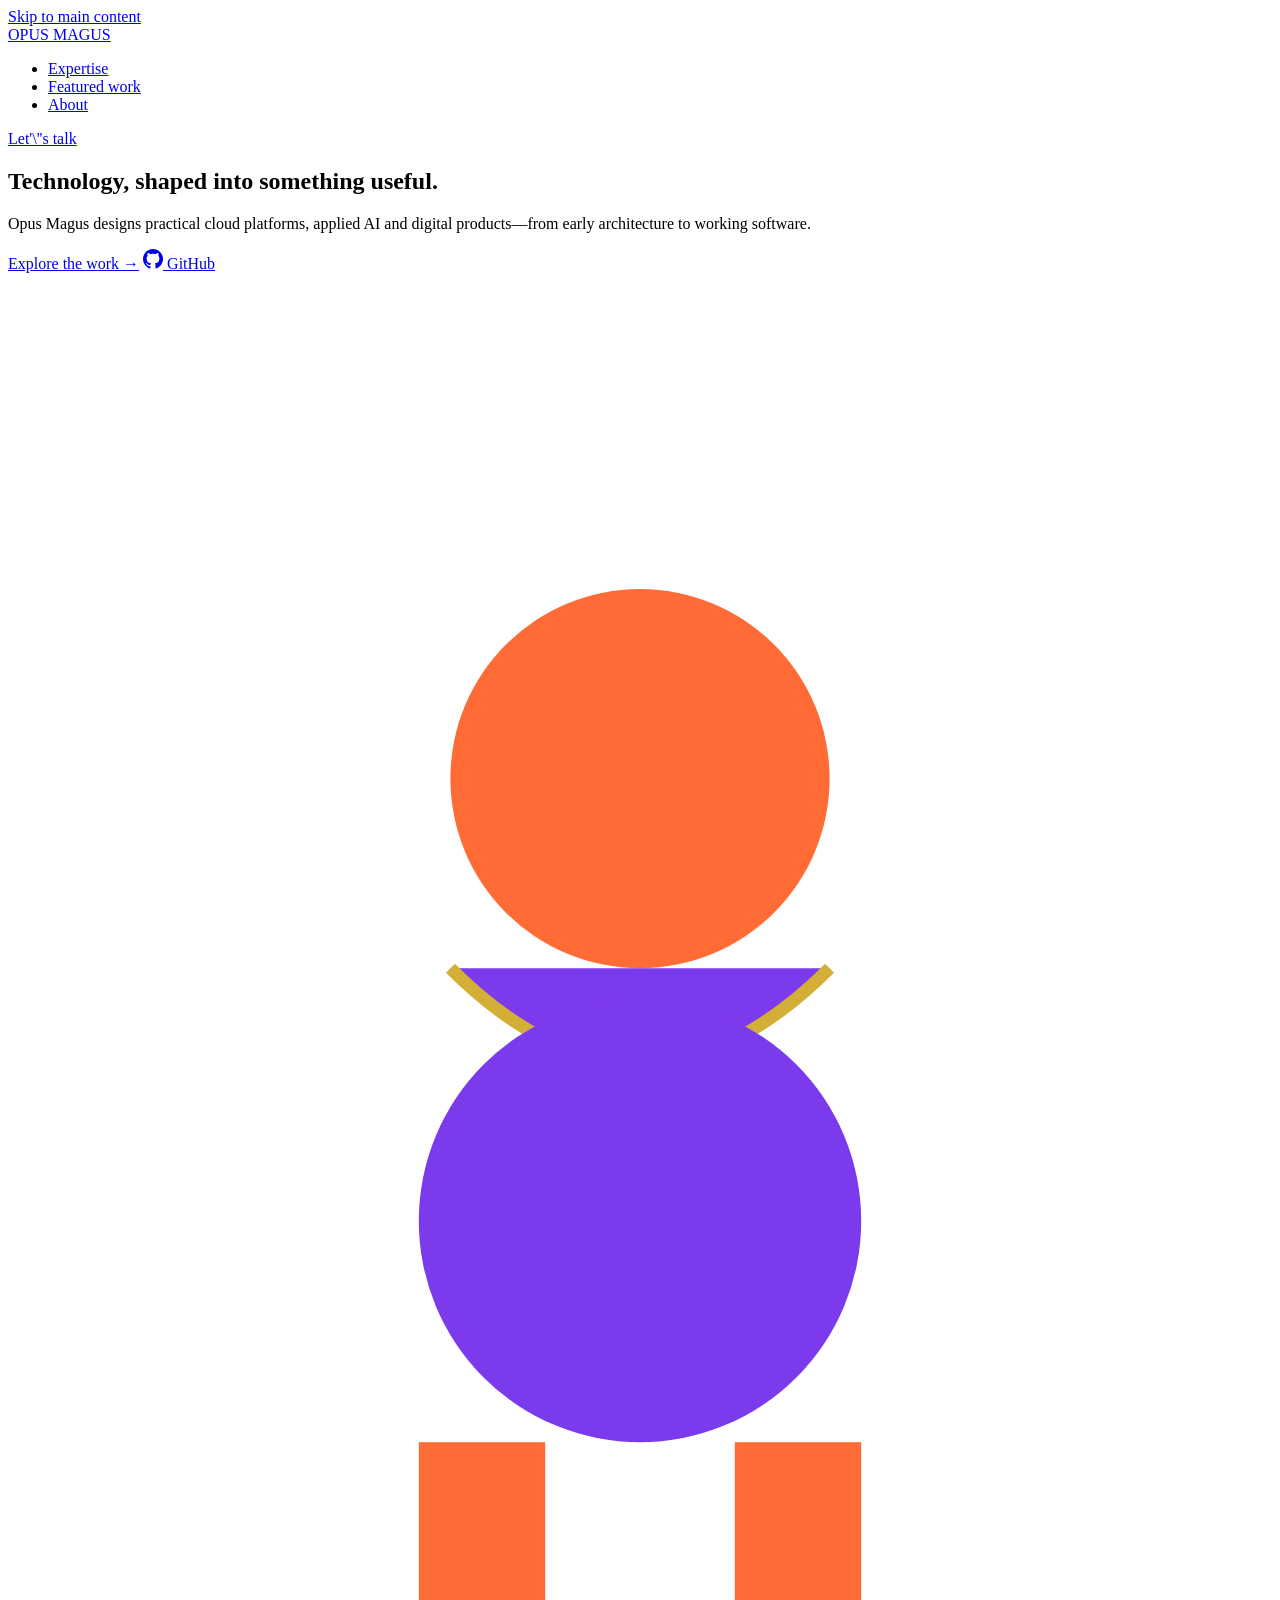
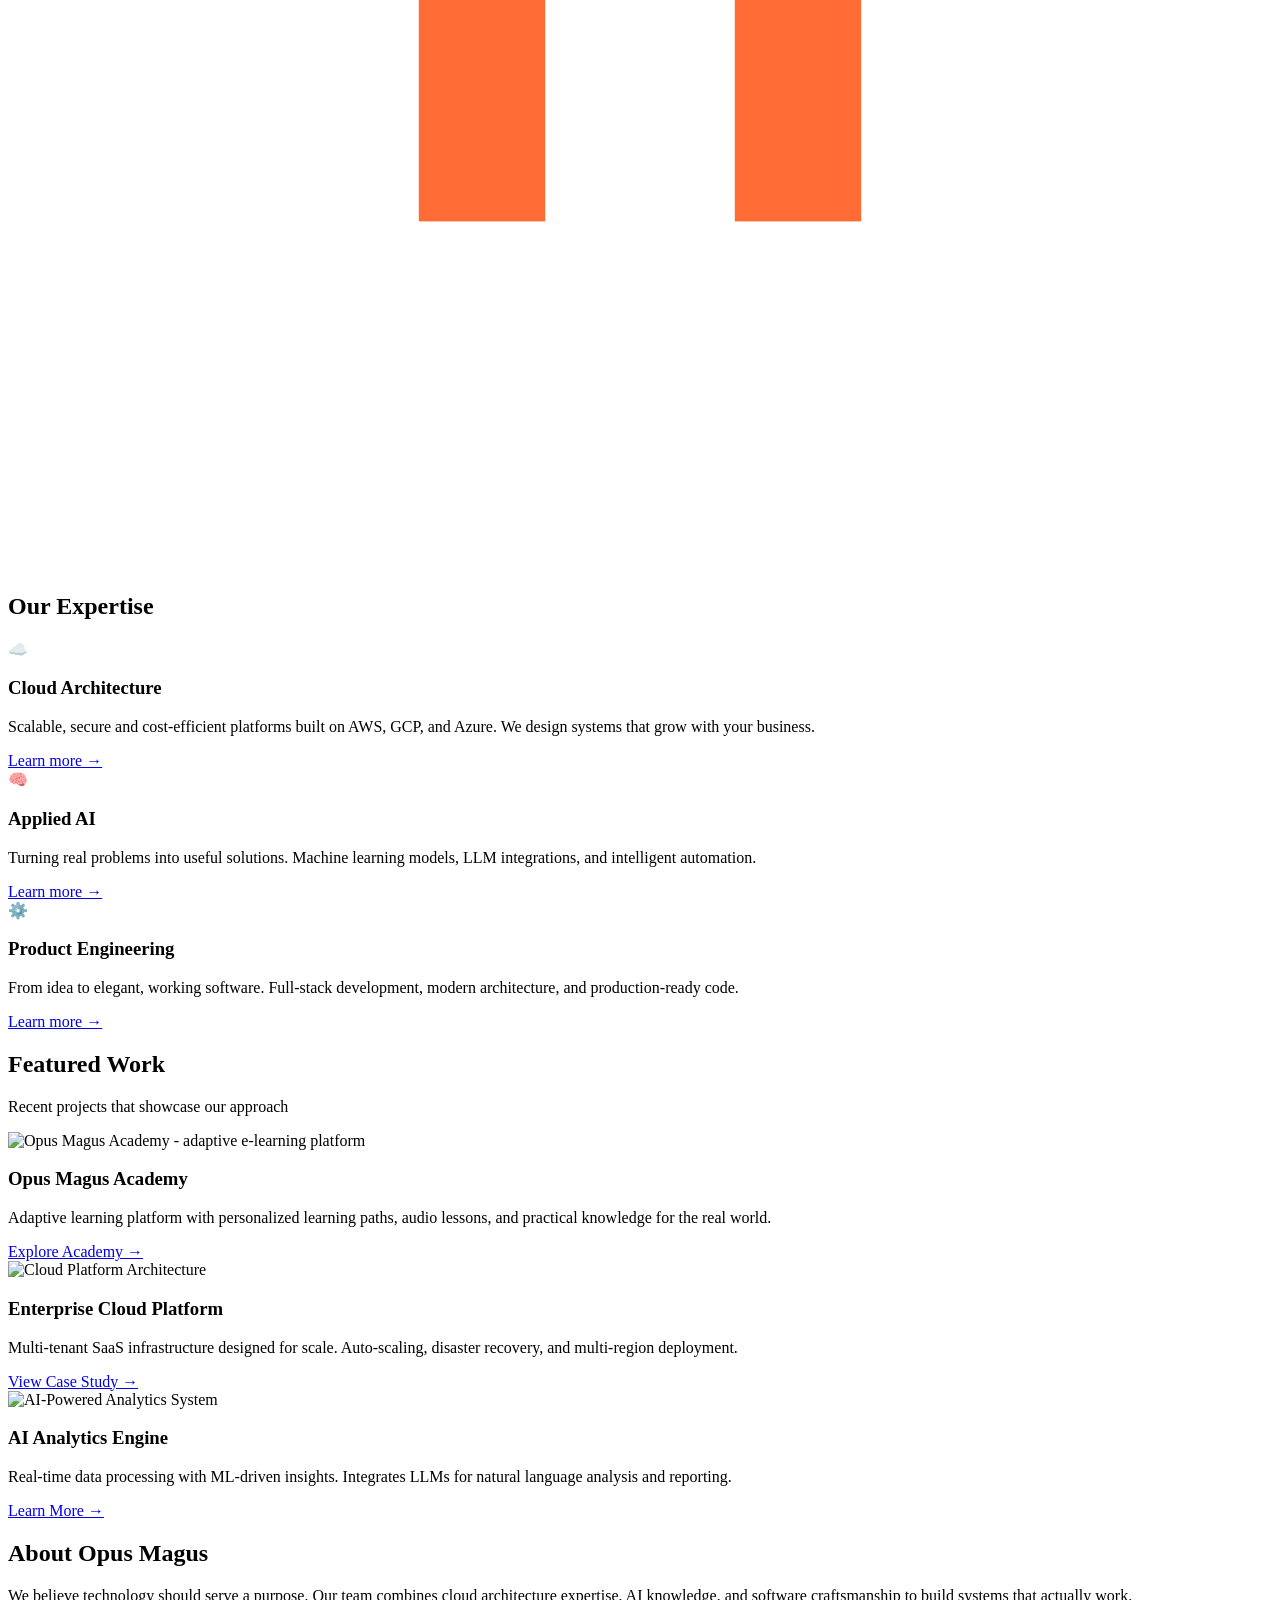
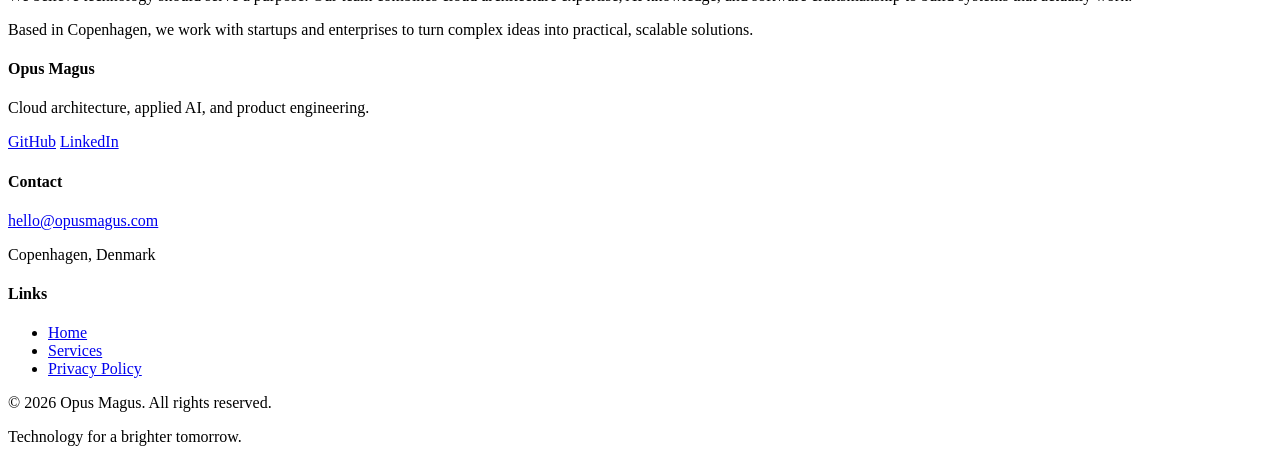
==== website/index.html @ ca3a5879 "First update to match new target img" ====
<!DOCTYPE html>
<html lang="en">
<head>
    <meta charset="UTF-8">
    <meta name="viewport" content="width=device-width, initial-scale=1.0">
    <meta name="description" content="Opus Magus - Technology shaped into something useful. Cloud platforms, applied AI, and digital products from idea to working software.">
    <meta property="og:title" content="Opus Magus - Cloud Architecture & Applied AI">
    <meta property="og:description" content="Practical cloud platforms and AI solutions from concept to production.">
    <meta property="og:image" content="/images/og-image.png">
    <meta property="og:url" content="https://opusmagus.com">
    <meta name="theme-color" content="#0a0a0a">
    
    <title>Opus Magus | Cloud Architecture & Applied AI</title>
    
    <link rel="icon" href="/favicon.ico">
    <link rel="apple-touch-icon" href="/apple-touch-icon.png">
    <link rel="stylesheet" href="/css/main.css">
</head>
<body>
    <a href="#main" class="skip-link">Skip to main content</a>
    
    <!-- Navigation -->
    <nav class="navbar" role="navigation" aria-label="Main navigation">
        <div class="nav-container">
            <a href="/" class="logo" aria-label="Opus Magus Home">
                <span class="logo-text">OPUS MAGUS</span>
            </a>
            <ul class="nav-links">
                <li><a href="#expertise">Expertise</a></li>
                <li><a href="#featured-work">Featured work</a></li>
                <li><a href="#about">About</a></li>
            </ul>
            <a href="mailto:hello@opusmagus.com" class="cta-button">Let'\''s talk</a>
        </div>
    </nav>

    <main id="main">
        <!-- Hero Section -->
        <section class="hero" id="hero">
            <div class="hero-content">
                <div class="hero-text">
                    <h1>Technology, shaped into something <span class="gradient-text">useful</span>.</h1>
                    <p class="hero-subtitle">Opus Magus designs practical cloud platforms, applied AI and digital products—from early architecture to working software.</p>
                    <div class="hero-ctas">
                        <a href="#featured-work" class="btn btn-primary">Explore the work →</a>
                        <a href="https://github.com/opusmagus" class="btn btn-secondary" target="_blank" rel="noopener noreferrer">
                            <svg class="icon" viewBox="0 0 24 24" width="20" height="20">
                                <path fill="currentColor" d="M12 0c-6.626 0-12 5.373-12 12 0 5.302 3.438 9.8 8.207 11.387.599.111.793-.261.793-.577v-2.234c-3.338.726-4.033-1.416-4.033-1.416-.546-1.387-1.333-1.756-1.333-1.756-1.089-.745.083-.729.083-.729 1.205.084 1.839 1.237 1.839 1.237 1.07 1.834 2.807 1.304 3.492.997.107-.775.418-1.305.762-1.604-2.665-.305-5.467-1.334-5.467-5.931 0-1.311.469-2.381 1.236-3.221-.124-.303-.535-1.524.117-3.176 0 0 1.008-.322 3.301 1.23.957-.266 1.983-.399 3.003-.404 1.02.005 2.047.138 3.006.404 2.291-1.552 3.297-1.23 3.297-1.23.653 1.653.242 2.874.118 3.176.77.84 1.235 1.911 1.235 3.221 0 4.609-2.807 5.624-5.479 5.921.43.372.823 1.102.823 2.222v 3.293c0 .319.192.694.801.576 4.765-1.589 8.199-6.086 8.199-11.386 0-6.627-5.373-12-12-12z"/>
                            </svg>
                            GitHub
                        </a>
                    </div>
                </div>
                <div class="hero-visual">
                    <div class="wizard-glow"></div>
                    <svg class="wizard" viewBox="0 0 200 300" xmlns="http://www.w3.org/2000/svg">
                        <!-- Wizard illustration (simplified) -->
                        <circle cx="100" cy="80" r="30" fill="#FF6B35"/>
                        <path d="M 70 110 Q 100 140 130 110" fill="#7c3aed" stroke="#d4af37" stroke-width="2"/>
                        <circle cx="100" cy="150" r="35" fill="#7c3aed"/>
                        <rect x="65" y="185" width="20" height="60" fill="#FF6B35"/>
                        <rect x="115" y="185" width="20" height="60" fill="#FF6B35"/>
                    </svg>
                </div>
            </div>
        </section>

        <!-- Expertise / Service Cards -->
        <section id="expertise" class="services">
            <div class="container">
                <h2>Our Expertise</h2>
                <div class="service-grid">
                    <div class="service-card">
                        <div class="service-icon">☁️</div>
                        <h3>Cloud Architecture</h3>
                        <p>Scalable, secure and cost-efficient platforms built on AWS, GCP, and Azure. We design systems that grow with your business.</p>
                        <a href="#" class="service-link">Learn more →</a>
                    </div>
                    <div class="service-card">
                        <div class="service-icon">🧠</div>
                        <h3>Applied AI</h3>
                        <p>Turning real problems into useful solutions. Machine learning models, LLM integrations, and intelligent automation.</p>
                        <a href="#" class="service-link">Learn more →</a>
                    </div>
                    <div class="service-card">
                        <div class="service-icon">⚙️</div>
                        <h3>Product Engineering</h3>
                        <p>From idea to elegant, working software. Full-stack development, modern architecture, and production-ready code.</p>
                        <a href="#" class="service-link">Learn more →</a>
                    </div>
                </div>
            </div>
        </section>

        <!-- Featured Work -->
        <section id="featured-work" class="featured-work">
            <div class="container">
                <h2>Featured Work</h2>
                <p class="section-subtitle">Recent projects that showcase our approach</p>
                
                <div class="featured-projects">
                    <div class="project-card">
                        <div class="project-image">
                            <img src="/images/portfolio/academy.svg" alt="Opus Magus Academy - adaptive e-learning platform" loading="lazy">
                        </div>
                        <div class="project-content">
                            <h3>Opus Magus Academy</h3>
                            <p>Adaptive learning platform with personalized learning paths, audio lessons, and practical knowledge for the real world.</p>
                            <a href="#" class="btn btn-secondary">Explore Academy →</a>
                        </div>
                    </div>
                    <div class="project-card">
                        <div class="project-image">
                            <img src="/images/portfolio/platform.svg" alt="Cloud Platform Architecture" loading="lazy">
                        </div>
                        <div class="project-content">
                            <h3>Enterprise Cloud Platform</h3>
                            <p>Multi-tenant SaaS infrastructure designed for scale. Auto-scaling, disaster recovery, and multi-region deployment.</p>
                            <a href="#" class="btn btn-secondary">View Case Study →</a>
                        </div>
                    </div>
                    <div class="project-card">
                        <div class="project-image">
                            <img src="/images/portfolio/ai-system.svg" alt="AI-Powered Analytics System" loading="lazy">
                        </div>
                        <div class="project-content">
                            <h3>AI Analytics Engine</h3>
                            <p>Real-time data processing with ML-driven insights. Integrates LLMs for natural language analysis and reporting.</p>
                            <a href="#" class="btn btn-secondary">Learn More →</a>
                        </div>
                    </div>
                </div>
            </div>
        </section>

        <!-- About -->
        <section id="about" class="about">
            <div class="container">
                <h2>About Opus Magus</h2>
                <p>We believe technology should serve a purpose. Our team combines cloud architecture expertise, AI knowledge, and software craftsmanship to build systems that actually work.</p>
                <p>Based in Copenhagen, we work with startups and enterprises to turn complex ideas into practical, scalable solutions.</p>
            </div>
        </section>
    </main>

    <!-- Footer -->
    <footer class="footer">
        <div class="footer-content">
            <div class="footer-section">
                <h4>Opus Magus</h4>
                <p>Cloud architecture, applied AI, and product engineering.</p>
                <div class="social-links">
                    <a href="https://github.com/opusmagus" target="_blank" rel="noopener noreferrer" aria-label="GitHub">GitHub</a>
                    <a href="https://linkedin.com/company/opusmagus" target="_blank" rel="noopener noreferrer" aria-label="LinkedIn">LinkedIn</a>
                </div>
            </div>
            <div class="footer-section">
                <h4>Contact</h4>
                <p><a href="mailto:hello@opusmagus.com">hello@opusmagus.com</a></p>
                <p>Copenhagen, Denmark</p>
            </div>
            <div class="footer-section">
                <h4>Links</h4>
                <ul>
                    <li><a href="/">Home</a></li>
                    <li><a href="#expertise">Services</a></li>
                    <li><a href="/privacy.html">Privacy Policy</a></li>
                </ul>
            </div>
        </div>
        <div class="footer-bottom">
            <p>&copy; 2026 Opus Magus. All rights reserved.</p>
            <p>Technology for a brighter tomorrow.</p>
        </div>
    </footer>

    <script src="/js/main.js" defer></script>
</body>
</html>
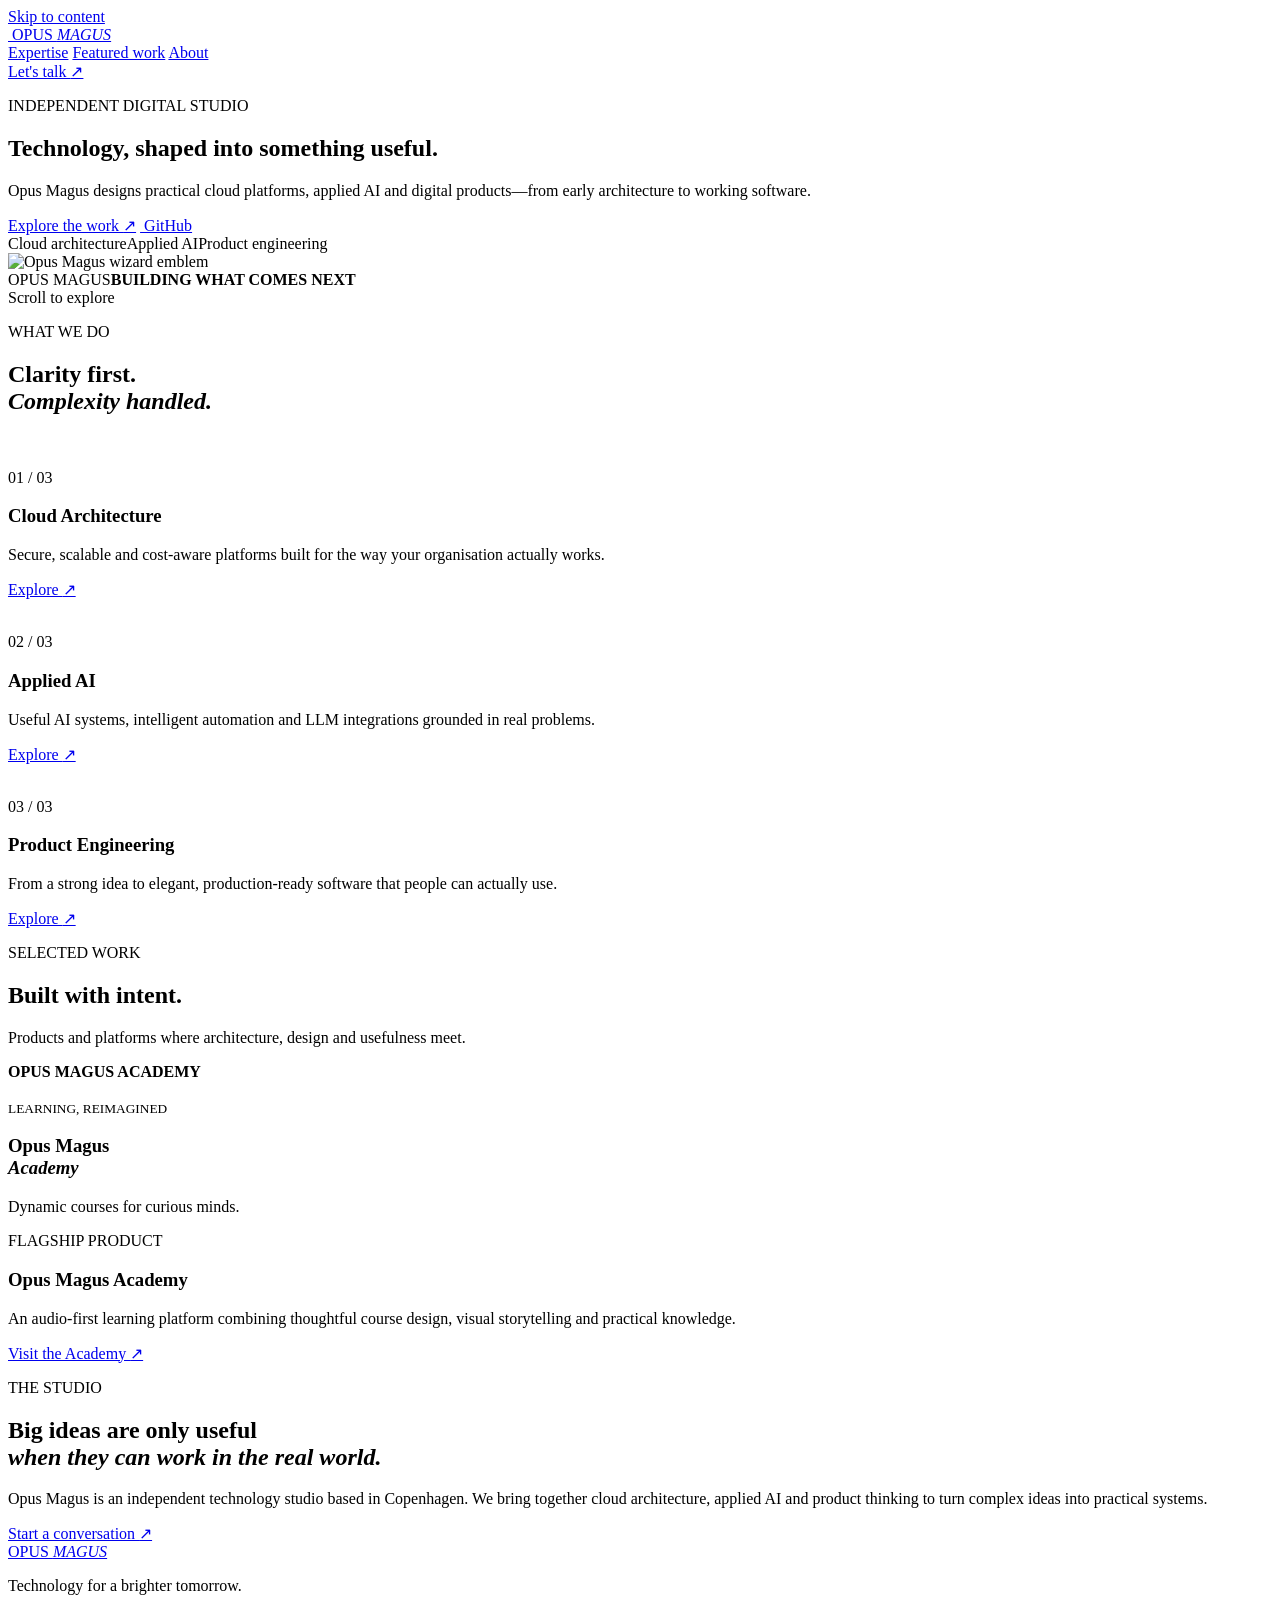
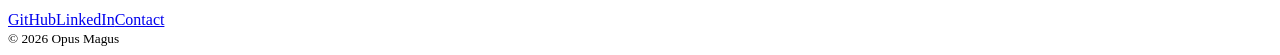
==== commit 81123c24: "Refresh Opus Magus visual direction" ====
--- a/website/index.html
+++ b/website/index.html
@@ -1,180 +1,103 @@
 <!DOCTYPE html>
 <html lang="en">
 <head>
-    <meta charset="UTF-8">
-    <meta name="viewport" content="width=device-width, initial-scale=1.0">
-    <meta name="description" content="Opus Magus - Technology shaped into something useful. Cloud platforms, applied AI, and digital products from idea to working software.">
-    <meta property="og:title" content="Opus Magus - Cloud Architecture & Applied AI">
-    <meta property="og:description" content="Practical cloud platforms and AI solutions from concept to production.">
-    <meta property="og:image" content="/images/og-image.png">
-    <meta property="og:url" content="https://opusmagus.com">
-    <meta name="theme-color" content="#0a0a0a">
-    
-    <title>Opus Magus | Cloud Architecture & Applied AI</title>
-    
-    <link rel="icon" href="/favicon.ico">
-    <link rel="apple-touch-icon" href="/apple-touch-icon.png">
-    <link rel="stylesheet" href="/css/main.css">
+  <meta charset="UTF-8">
+  <meta name="viewport" content="width=device-width, initial-scale=1.0">
+  <meta name="description" content="Opus Magus builds practical cloud platforms, applied AI and digital products.">
+  <meta property="og:title" content="Opus Magus | Cloud Architecture & Applied AI">
+  <meta property="og:description" content="Technology, shaped into something useful.">
+  <meta name="theme-color" content="#080711">
+  <title>Opus Magus | Cloud Architecture & Applied AI</title>
+  <link rel="stylesheet" href="/css/main.css">
 </head>
 <body>
-    <a href="#main" class="skip-link">Skip to main content</a>
-    
-    <!-- Navigation -->
-    <nav class="navbar" role="navigation" aria-label="Main navigation">
-        <div class="nav-container">
-            <a href="/" class="logo" aria-label="Opus Magus Home">
-                <span class="logo-text">OPUS MAGUS</span>
+  <a class="skip-link" href="#main">Skip to content</a>
+
+  <nav class="navbar" aria-label="Main navigation">
+    <div class="nav-container">
+      <a class="brand" href="/" aria-label="Opus Magus home">
+        <img src="/images/icons/opus-magus-mark.svg" alt="" aria-hidden="true">
+        <span>OPUS <em>MAGUS</em></span>
+      </a>
+      <div class="nav-links">
+        <a href="#expertise">Expertise</a>
+        <a href="#featured-work">Featured work</a>
+        <a href="#about">About</a>
+      </div>
+      <a class="nav-cta" href="mailto:hello@opusmagus.com">Let's talk <span>↗</span></a>
+    </div>
+  </nav>
+
+  <main id="main">
+    <section class="hero">
+      <div class="hero-bg" aria-hidden="true"></div>
+      <div class="hero-content">
+        <div class="hero-copy">
+          <p class="eyebrow"><span></span> INDEPENDENT DIGITAL STUDIO</p>
+          <h1>Technology, shaped into something <strong>useful.</strong></h1>
+          <p class="hero-subtitle">Opus Magus designs practical cloud platforms, applied AI and digital products—from early architecture to working software.</p>
+          <div class="hero-ctas">
+            <a class="btn btn-primary" href="#featured-work">Explore the work <span>↗</span></a>
+            <a class="btn btn-ghost" href="https://github.com/michaelringholm" target="_blank" rel="noopener noreferrer">
+              <img src="/images/icons/github.svg" alt="" aria-hidden="true"> GitHub
             </a>
-            <ul class="nav-links">
-                <li><a href="#expertise">Expertise</a></li>
-                <li><a href="#featured-work">Featured work</a></li>
-                <li><a href="#about">About</a></li>
-            </ul>
-            <a href="mailto:hello@opusmagus.com" class="cta-button">Let'\''s talk</a>
+          </div>
+          <div class="hero-meta"><span>Cloud architecture</span><i></i><span>Applied AI</span><i></i><span>Product engineering</span></div>
         </div>
-    </nav>
+        <div class="hero-art" aria-label="Opus Magus wizard emblem">
+          <div class="art-orbit orbit-one"></div>
+          <div class="art-orbit orbit-two"></div>
+          <div class="art-glow"></div>
+          <img class="wizard-logo" src="https://raw.githubusercontent.com/michaelringholm/stellar-academy/main/frontend/img/app-icon-1024.png" alt="Opus Magus wizard emblem">
+          <div class="art-caption"><span>OPUS MAGUS</span><b>BUILDING WHAT COMES NEXT</b></div>
+        </div>
+      </div>
+      <div class="scroll-cue"><span></span> Scroll to explore</div>
+    </section>
 
-    <main id="main">
-        <!-- Hero Section -->
-        <section class="hero" id="hero">
-            <div class="hero-content">
-                <div class="hero-text">
-                    <h1>Technology, shaped into something <span class="gradient-text">useful</span>.</h1>
-                    <p class="hero-subtitle">Opus Magus designs practical cloud platforms, applied AI and digital products—from early architecture to working software.</p>
-                    <div class="hero-ctas">
-                        <a href="#featured-work" class="btn btn-primary">Explore the work →</a>
-                        <a href="https://github.com/opusmagus" class="btn btn-secondary" target="_blank" rel="noopener noreferrer">
-                            <svg class="icon" viewBox="0 0 24 24" width="20" height="20">
-                                <path fill="currentColor" d="M12 0c-6.626 0-12 5.373-12 12 0 5.302 3.438 9.8 8.207 11.387.599.111.793-.261.793-.577v-2.234c-3.338.726-4.033-1.416-4.033-1.416-.546-1.387-1.333-1.756-1.333-1.756-1.089-.745.083-.729.083-.729 1.205.084 1.839 1.237 1.839 1.237 1.07 1.834 2.807 1.304 3.492.997.107-.775.418-1.305.762-1.604-2.665-.305-5.467-1.334-5.467-5.931 0-1.311.469-2.381 1.236-3.221-.124-.303-.535-1.524.117-3.176 0 0 1.008-.322 3.301 1.23.957-.266 1.983-.399 3.003-.404 1.02.005 2.047.138 3.006.404 2.291-1.552 3.297-1.23 3.297-1.23.653 1.653.242 2.874.118 3.176.77.84 1.235 1.911 1.235 3.221 0 4.609-2.807 5.624-5.479 5.921.43.372.823 1.102.823 2.222v 3.293c0 .319.192.694.801.576 4.765-1.589 8.199-6.086 8.199-11.386 0-6.627-5.373-12-12-12z"/>
-                            </svg>
-                            GitHub
-                        </a>
-                    </div>
-                </div>
-                <div class="hero-visual">
-                    <div class="wizard-glow"></div>
-                    <svg class="wizard" viewBox="0 0 200 300" xmlns="http://www.w3.org/2000/svg">
-                        <!-- Wizard illustration (simplified) -->
-                        <circle cx="100" cy="80" r="30" fill="#FF6B35"/>
-                        <path d="M 70 110 Q 100 140 130 110" fill="#7c3aed" stroke="#d4af37" stroke-width="2"/>
-                        <circle cx="100" cy="150" r="35" fill="#7c3aed"/>
-                        <rect x="65" y="185" width="20" height="60" fill="#FF6B35"/>
-                        <rect x="115" y="185" width="20" height="60" fill="#FF6B35"/>
-                    </svg>
-                </div>
-            </div>
-        </section>
+    <section id="expertise" class="section services">
+      <div class="section-heading"><p class="eyebrow"><span></span> WHAT WE DO</p><h2>Clarity first.<br><em>Complexity handled.</em></h2></div>
+      <div class="service-grid">
+        <article class="service-card">
+          <div class="service-icon"><img src="/images/icons/cloud.svg" alt=""></div>
+          <p class="card-number">01 / 03</p><h3>Cloud Architecture</h3>
+          <p>Secure, scalable and cost-aware platforms built for the way your organisation actually works.</p>
+          <a href="#about">Explore <span>↗</span></a>
+        </article>
+        <article class="service-card">
+          <div class="service-icon"><img src="/images/icons/ai.svg" alt=""></div>
+          <p class="card-number">02 / 03</p><h3>Applied AI</h3>
+          <p>Useful AI systems, intelligent automation and LLM integrations grounded in real problems.</p>
+          <a href="#about">Explore <span>↗</span></a>
+        </article>
+        <article class="service-card">
+          <div class="service-icon"><img src="/images/icons/product.svg" alt=""></div>
+          <p class="card-number">03 / 03</p><h3>Product Engineering</h3>
+          <p>From a strong idea to elegant, production-ready software that people can actually use.</p>
+          <a href="#featured-work">Explore <span>↗</span></a>
+        </article>
+      </div>
+    </section>
 
-        <!-- Expertise / Service Cards -->
-        <section id="expertise" class="services">
-            <div class="container">
-                <h2>Our Expertise</h2>
-                <div class="service-grid">
-                    <div class="service-card">
-                        <div class="service-icon">☁️</div>
-                        <h3>Cloud Architecture</h3>
-                        <p>Scalable, secure and cost-efficient platforms built on AWS, GCP, and Azure. We design systems that grow with your business.</p>
-                        <a href="#" class="service-link">Learn more →</a>
-                    </div>
-                    <div class="service-card">
-                        <div class="service-icon">🧠</div>
-                        <h3>Applied AI</h3>
-                        <p>Turning real problems into useful solutions. Machine learning models, LLM integrations, and intelligent automation.</p>
-                        <a href="#" class="service-link">Learn more →</a>
-                    </div>
-                    <div class="service-card">
-                        <div class="service-icon">⚙️</div>
-                        <h3>Product Engineering</h3>
-                        <p>From idea to elegant, working software. Full-stack development, modern architecture, and production-ready code.</p>
-                        <a href="#" class="service-link">Learn more →</a>
-                    </div>
-                </div>
-            </div>
-        </section>
+    <section id="featured-work" class="section featured">
+      <div class="section-heading split"><div><p class="eyebrow"><span></span> SELECTED WORK</p><h2>Built with intent.</h2></div><p>Products and platforms where architecture, design and usefulness meet.</p></div>
+      <article class="academy-feature">
+        <div class="academy-visual">
+          <div class="academy-stars"></div>
+          <div class="academy-window">
+            <div class="window-top"><span></span><span></span><span></span><b>OPUS MAGUS ACADEMY</b></div>
+            <div class="window-body"><img src="https://raw.githubusercontent.com/michaelringholm/stellar-academy/main/frontend/img/app-icon-1024.png" alt="" loading="lazy"><div><small>LEARNING, REIMAGINED</small><h3>Opus Magus<br><em>Academy</em></h3><p>Dynamic courses for curious minds.</p></div></div>
+          </div>
+        </div>
+        <div class="academy-copy"><p class="eyebrow"><span></span> FLAGSHIP PRODUCT</p><h3>Opus Magus Academy</h3><p>An audio-first learning platform combining thoughtful course design, visual storytelling and practical knowledge.</p><a class="btn btn-primary" href="https://academy.opusmagus.com" target="_blank" rel="noopener noreferrer">Visit the Academy <span>↗</span></a></div>
+      </article>
+    </section>
 
-        <!-- Featured Work -->
-        <section id="featured-work" class="featured-work">
-            <div class="container">
-                <h2>Featured Work</h2>
-                <p class="section-subtitle">Recent projects that showcase our approach</p>
-                
-                <div class="featured-projects">
-                    <div class="project-card">
-                        <div class="project-image">
-                            <img src="/images/portfolio/academy.svg" alt="Opus Magus Academy - adaptive e-learning platform" loading="lazy">
-                        </div>
-                        <div class="project-content">
-                            <h3>Opus Magus Academy</h3>
-                            <p>Adaptive learning platform with personalized learning paths, audio lessons, and practical knowledge for the real world.</p>
-                            <a href="#" class="btn btn-secondary">Explore Academy →</a>
-                        </div>
-                    </div>
-                    <div class="project-card">
-                        <div class="project-image">
-                            <img src="/images/portfolio/platform.svg" alt="Cloud Platform Architecture" loading="lazy">
-                        </div>
-                        <div class="project-content">
-                            <h3>Enterprise Cloud Platform</h3>
-                            <p>Multi-tenant SaaS infrastructure designed for scale. Auto-scaling, disaster recovery, and multi-region deployment.</p>
-                            <a href="#" class="btn btn-secondary">View Case Study →</a>
-                        </div>
-                    </div>
-                    <div class="project-card">
-                        <div class="project-image">
-                            <img src="/images/portfolio/ai-system.svg" alt="AI-Powered Analytics System" loading="lazy">
-                        </div>
-                        <div class="project-content">
-                            <h3>AI Analytics Engine</h3>
-                            <p>Real-time data processing with ML-driven insights. Integrates LLMs for natural language analysis and reporting.</p>
-                            <a href="#" class="btn btn-secondary">Learn More →</a>
-                        </div>
-                    </div>
-                </div>
-            </div>
-        </section>
+    <section id="about" class="section about">
+      <div class="about-inner"><p class="eyebrow"><span></span> THE STUDIO</p><h2>Big ideas are only useful<br><em>when they can work in the real world.</em></h2><p>Opus Magus is an independent technology studio based in Copenhagen. We bring together cloud architecture, applied AI and product thinking to turn complex ideas into practical systems.</p><a class="text-link" href="mailto:hello@opusmagus.com">Start a conversation <span>↗</span></a></div>
+    </section>
+  </main>
 
-        <!-- About -->
-        <section id="about" class="about">
-            <div class="container">
-                <h2>About Opus Magus</h2>
-                <p>We believe technology should serve a purpose. Our team combines cloud architecture expertise, AI knowledge, and software craftsmanship to build systems that actually work.</p>
-                <p>Based in Copenhagen, we work with startups and enterprises to turn complex ideas into practical, scalable solutions.</p>
-            </div>
-        </section>
-    </main>
-
-    <!-- Footer -->
-    <footer class="footer">
-        <div class="footer-content">
-            <div class="footer-section">
-                <h4>Opus Magus</h4>
-                <p>Cloud architecture, applied AI, and product engineering.</p>
-                <div class="social-links">
-                    <a href="https://github.com/opusmagus" target="_blank" rel="noopener noreferrer" aria-label="GitHub">GitHub</a>
-                    <a href="https://linkedin.com/company/opusmagus" target="_blank" rel="noopener noreferrer" aria-label="LinkedIn">LinkedIn</a>
-                </div>
-            </div>
-            <div class="footer-section">
-                <h4>Contact</h4>
-                <p><a href="mailto:hello@opusmagus.com">hello@opusmagus.com</a></p>
-                <p>Copenhagen, Denmark</p>
-            </div>
-            <div class="footer-section">
-                <h4>Links</h4>
-                <ul>
-                    <li><a href="/">Home</a></li>
-                    <li><a href="#expertise">Services</a></li>
-                    <li><a href="/privacy.html">Privacy Policy</a></li>
-                </ul>
-            </div>
-        </div>
-        <div class="footer-bottom">
-            <p>&copy; 2026 Opus Magus. All rights reserved.</p>
-            <p>Technology for a brighter tomorrow.</p>
-        </div>
-    </footer>
-
-    <script src="/js/main.js" defer></script>
+  <footer class="footer"><div><a class="brand" href="/"><img src="/images/icons/opus-magus-mark.svg" alt="" aria-hidden="true"><span>OPUS <em>MAGUS</em></span></a><p>Technology for a brighter tomorrow.</p></div><div class="footer-links"><a href="https://github.com/michaelringholm" target="_blank" rel="noopener">GitHub</a><a href="https://www.linkedin.com/in/michael-sundgaard/" target="_blank" rel="noopener">LinkedIn</a><a href="mailto:hello@opusmagus.com">Contact</a></div><small>© 2026 Opus Magus</small></footer>
 </body>
-</html>
-
+</html>
